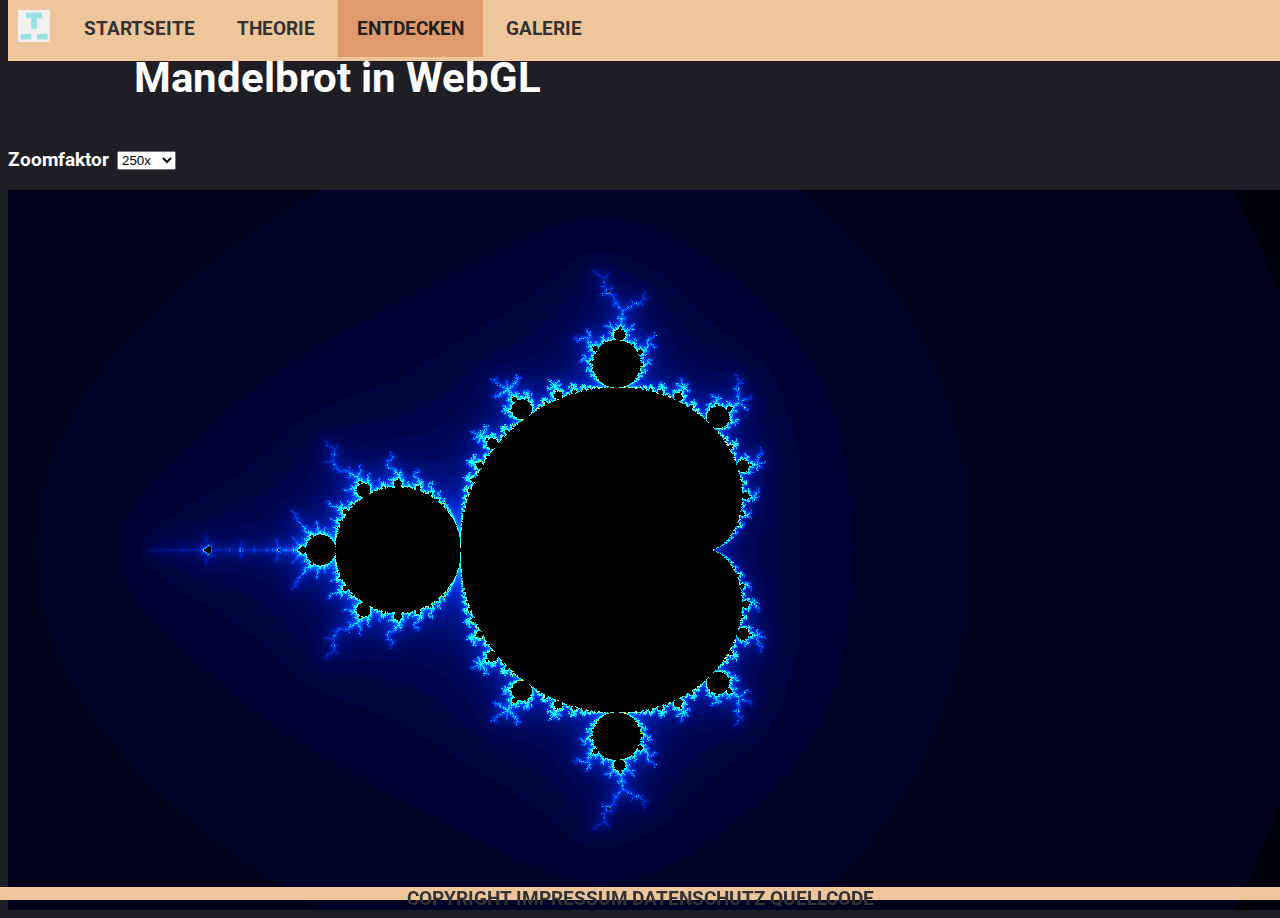
==== src/html/explore.html @ 79364bee "UI control element: zoom" ====
<!DOCTYPE html>
<html lang="en">

<head>
  <meta charset="UTF-8">
  <meta http-equiv="X-UA-Compatible" content="IE=edge">
  <meta name="viewport" content="width=device-width, initial-scale=1.0">
  <title>Mandelbrot Implementierung</title>
  <link rel="stylesheet" href="../css/styles.css">
  <script src="../js/renderer.js" defer></script>
</head>

<body>
  <div class="navbar">
    <img src="../../res/author_logo.png" class="logo" width="32">
    <nav>
      <ul>
        <li><a href="index.html">Startseite</a></li>
        <li><a href="theory.html">Theorie</a></li>
        <li><a class="active" href="explore.html">Entdecken</a></li>
        <li><a href="gallery.html">Galerie</a></li>
      </ul>
    </nav>
  </div>

  <h1 class="explore_title">Mandelbrot in WebGL</h1>

  <div class="ui">
    <h3 class="zoom">Zoomfaktor</h3>
    <select onchange="changeZoom(this.options[this.selectedIndex].value)">
      <option value="250">250x</option>
      <option value="1000">1000x</option>
      <option value="2500">2500x</option>
      <option value="4000">4000x</option>
    </select>
  </div>

  <canvas class="glcanvas" width="1280" height="720"></canvas>
  <footer>
    <div>
      <a href="https://github.com/marliv0/Fraktale/tree/main#copyright">Copyright</a>
      <a href="https://github.com/marliv0/Fraktale/tree/main#impressum">Impressum</a>
      <a href="https://github.com/marliv0/Fraktale/tree/main#datenschutz">Datenschutz</a>
      <a href="https://github.com/marliv0/Fraktale">Quellcode</a>
    </div>
  </footer>
</body>
---- src/css/styles.css ----
/* Font, welcher benutzt wird */
@import url('https://fonts.googleapis.com/css2?family=Roboto:wght@400;500&display=swap');

html {
    scroll-behavior: smooth;
    font-family: 'Roboto', sans-serif;
    margin: 0;
    padding: 0;
}

body {
    background-color: #1E1E24;
    color: #ffffff;
}

.navbar a {
    float: left;
    color: #333333;
    text-align: center;
    text-decoration: none;
    font-size: 19px;
    text-transform: uppercase;
    font-weight: bold;
}

.navbar a:hover {
    background-color: #202020;
    color: #ffffff;
}

.navbar a.active {
    background-color: #DF9B6D;
    color: #202020;
}

.navbar {
    z-index: 3;
    background-color: #EFC69B;
    width: 100%;
    overflow: hidden;
    text-align: center;
    position: fixed;
    top: 0;
}

nav {
    float: left;
    margin: 0;
    text-align: center;
}

nav ul {
    display: inline-block;
    margin: 0;
    padding: 0;
}

nav ul li {
    display: inline-block;
    list-style-type: none;
}

nav>ul>li>a {
    display: block;
    line-height: 2em;
    padding: 0.5em 1em;
    text-decoration: none;
}

.logo {
    float: left;
    position: relative;
    margin: 10px 15px 15px 10px;
}

iframe {
    padding-top: 3%;
    position: absolute;
    display: block;
    top: 0;
    left: 0;
    max-width: 100%;
    width: 100%;
    height: 100%;
    /* pointer-events: none; */
}

.introduction {
    position: absolute;
    top: 115%;
    left: 25%;
    width: 50vw;
    display: inline-block;
}

.intro_paragraph {
    font-size: 24px;
    word-wrap: break-word;
    z-index: 3;
}

.main_img {
    max-width: 100%;
    width: 15%;
    height: auto;
    float: right;
    position: absolute;
    top: 10%;
    z-index: 1;
}

button {
    pointer-events: fill;
    border: none;
    color: white;
    background-color: #FF8A5B;
    z-index: 2;
    position: absolute;
    top: 100%;
    font-size: 24px;
    width: 50vw;
    height: 5vh;
}

@media (max-width: 600px) {
    button {
        bottom: 5%;
        left: 5%;
    }
}

.articles {
    font-size: 32px;
    margin-top: 95%;
    margin-right: 10%;
    text-align: center;
}

.row {
    margin-left: 350px;
    margin-top: 2%;
    margin-left: 255;
    display: flex;
}

.column {
    flex: 33.33%;
    /* padding: 5px; */
}

img.article_img_mandelbulb:hover,
img.article_img_mandelbulb:focus,
img.article_img_mandelbrot:hover,
img.article_img_mandelbrot:focus,
img.article_img_julia:hover,
img.article_img_julia:focus,
img.article_img_newton:hover,
img.article_img_newton:focus {
    height: 500px;
    width: auto;
    webkit-filter: blur(4px);
    filter: blur(4px);
}

.glcanvas {
    padding-right: 0;
    margin-right: auto;
    margin-top: 0%;
    display: block;
}

footer {
    z-index: 3;
    position: fixed;
    left: 0;
    bottom: 0;
    width: 100%;
    background-color: #EFC69B;
    text-align: center;
    height: 1.5%;
    text-transform: uppercase;
    font-weight: bold;
}

footer a {
    color: #333333;
    text-decoration: none;
    font-size: 19px;
}

footer a:hover {
    color: #ffffff;
    background-color: #202020;
}

#sidebar {
    height: 100%;
    width: 185px;
    position: fixed;
    top: 0;
    left: 0;
    background-color: #111;
    overflow-x: hidden;
    padding-top: 3%;
    white-space: nowrap;
}

#sidebar li {
    text-decoration: none;
    list-style-type: none;
    font-size: 25px;
    color: #818181;
    cursor: pointer;
}

.contents {
    margin-left: 170px;
    padding-top: 5%;
    padding-left: 1vh;
    word-wrap: break-all;
    font-size: 24px;
}

.example_mandelbulb,
.example_mandelbrot,
.example_newton,
.example_julia {
    display: block;
    margin: 0 auto;
}

.explore_title {
    font-size: 42px;
    padding-top: 2%;
    padding-left: 10%;
}

.ui {
    display: flex;
    align-items: center;
}

.zoom {
    margin-right: 8px;
}

select {
    float: left;
}
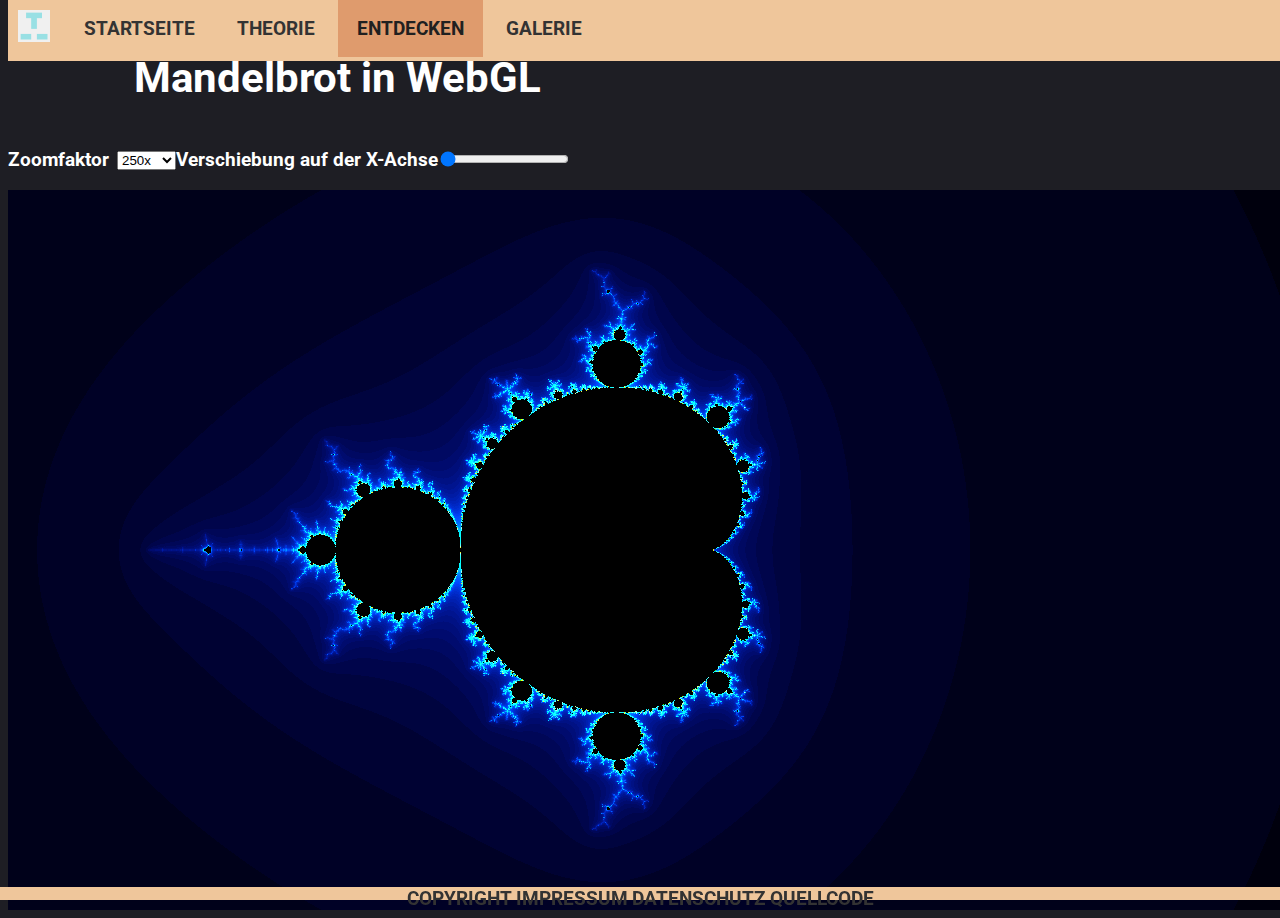
==== commit 71feb2bf: "Control elements: slider for X transformation" ====
--- a/src/html/explore.html
+++ b/src/html/explore.html
@@ -33,6 +33,11 @@
       <option value="2500">2500x</option>
       <option value="4000">4000x</option>
     </select>
+
+    <h3 class="transform">Verschiebung auf der X-Achse</h3>
+    <div class="slide_container">
+      <input type="range" min="1" max="100" value="1" class="x_slider" oninput="transform()">
+    </div>
   </div>
 
   <canvas class="glcanvas" width="1280" height="720"></canvas>
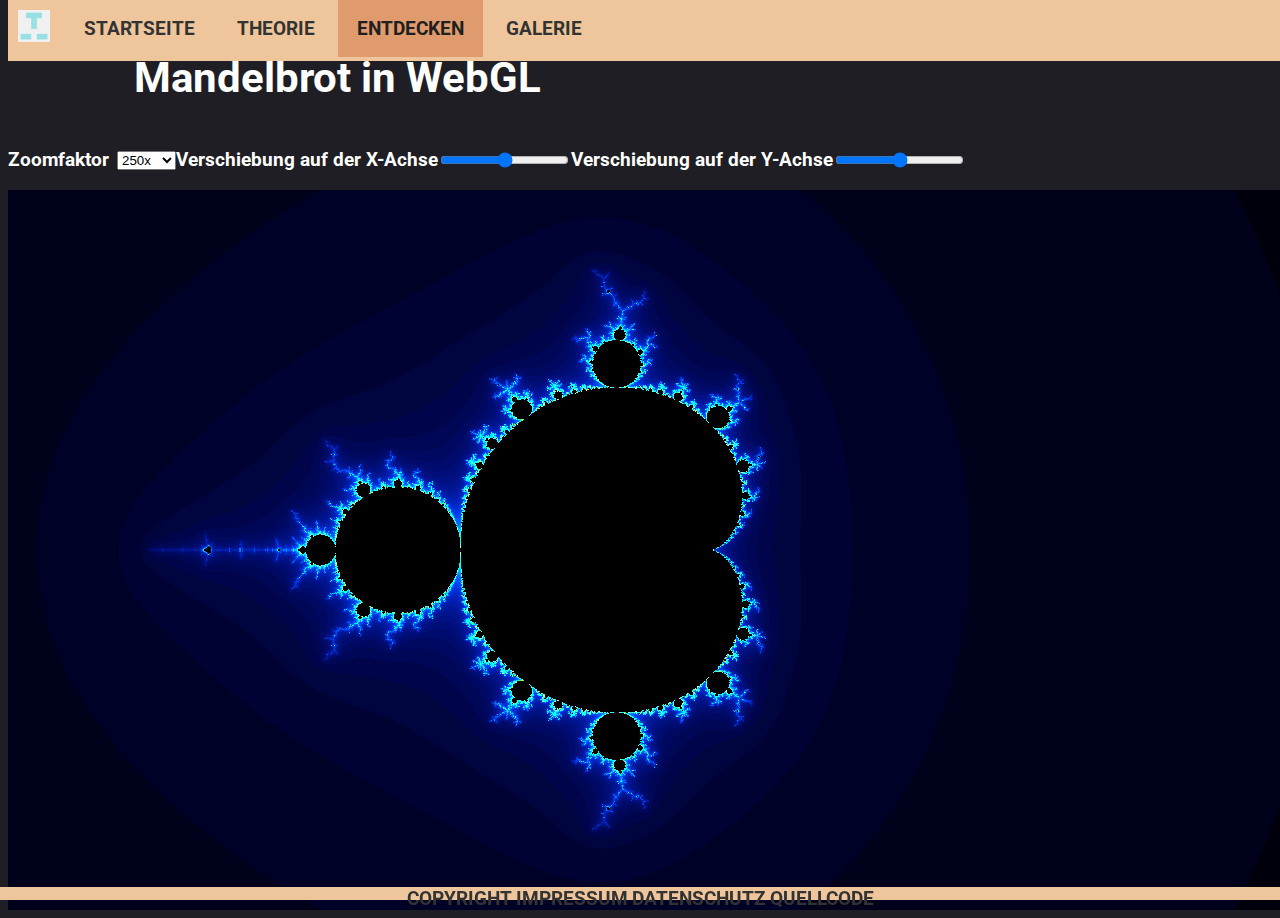
==== commit 4c9c2f79: "Control elements: slider for Y transformation" ====
--- a/src/html/explore.html
+++ b/src/html/explore.html
@@ -35,9 +35,11 @@
     </select>
 
     <h3 class="transform">Verschiebung auf der X-Achse</h3>
-    <div class="slide_container">
-      <input type="range" min="1" max="100" value="1" class="x_slider" oninput="transform()">
-    </div>
+    <input type="range" min="-3" max="3" value="0" step="0.1" class="x_slider" oninput="transformX()">
+
+    <h3 class="transform">Verschiebung auf der Y-Achse</h3>
+    <input type="range" min="-2" max="2" value="0" step="0.1" class="y_slider" oninput="transformY()">
+  </div>
   </div>
 
   <canvas class="glcanvas" width="1280" height="720"></canvas>
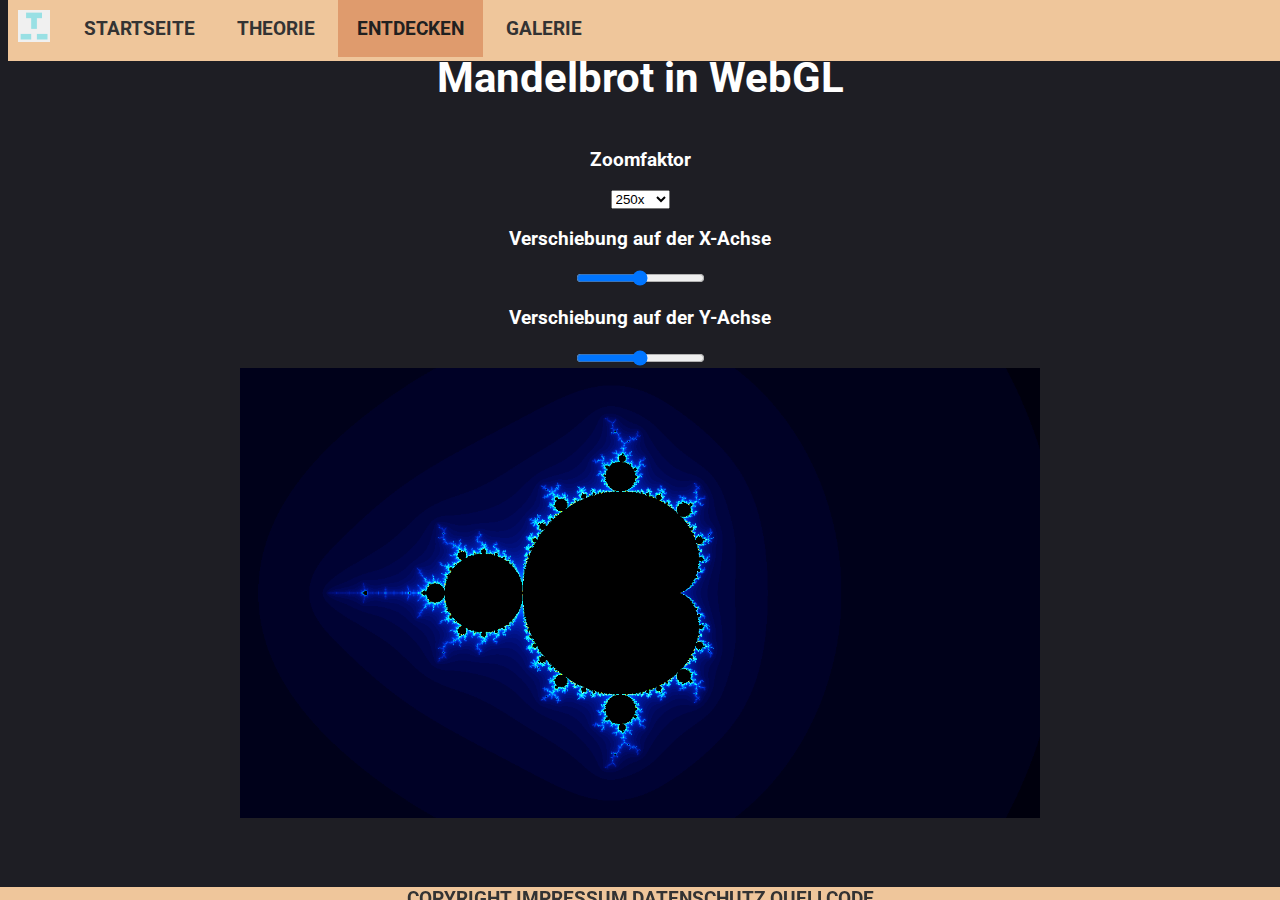
==== commit bd63da56: "Make control elements stacked & center canvas" ====
--- a/src/html/explore.html
+++ b/src/html/explore.html
@@ -24,7 +24,6 @@
   </div>
 
   <h1 class="explore_title">Mandelbrot in WebGL</h1>
-
   <div class="ui">
     <h3 class="zoom">Zoomfaktor</h3>
     <select onchange="changeZoom(this.options[this.selectedIndex].value)">
@@ -40,7 +39,6 @@
     <h3 class="transform">Verschiebung auf der Y-Achse</h3>
     <input type="range" min="-2" max="2" value="0" step="0.1" class="y_slider" oninput="transformY()">
   </div>
-  </div>
 
   <canvas class="glcanvas" width="1280" height="720"></canvas>
   <footer>
--- a/src/css/styles.css
+++ b/src/css/styles.css
@@ -163,10 +163,12 @@
 }
 
 .glcanvas {
+    padding-left: 0;
     padding-right: 0;
+    margin-left: auto;
     margin-right: auto;
-    margin-top: 0%;
-    display: block;
+    display: block;
+    width: 800px;
 }
 
 footer {
@@ -231,19 +233,13 @@
 
 .explore_title {
     font-size: 42px;
+    text-align: center;
     padding-top: 2%;
-    padding-left: 10%;
 }
 
 .ui {
     display: flex;
+    flex-direction: column;
+    justify-content: center;
     align-items: center;
-}
-
-.zoom {
-    margin-right: 8px;
-}
-
-select {
-    float: left;
 }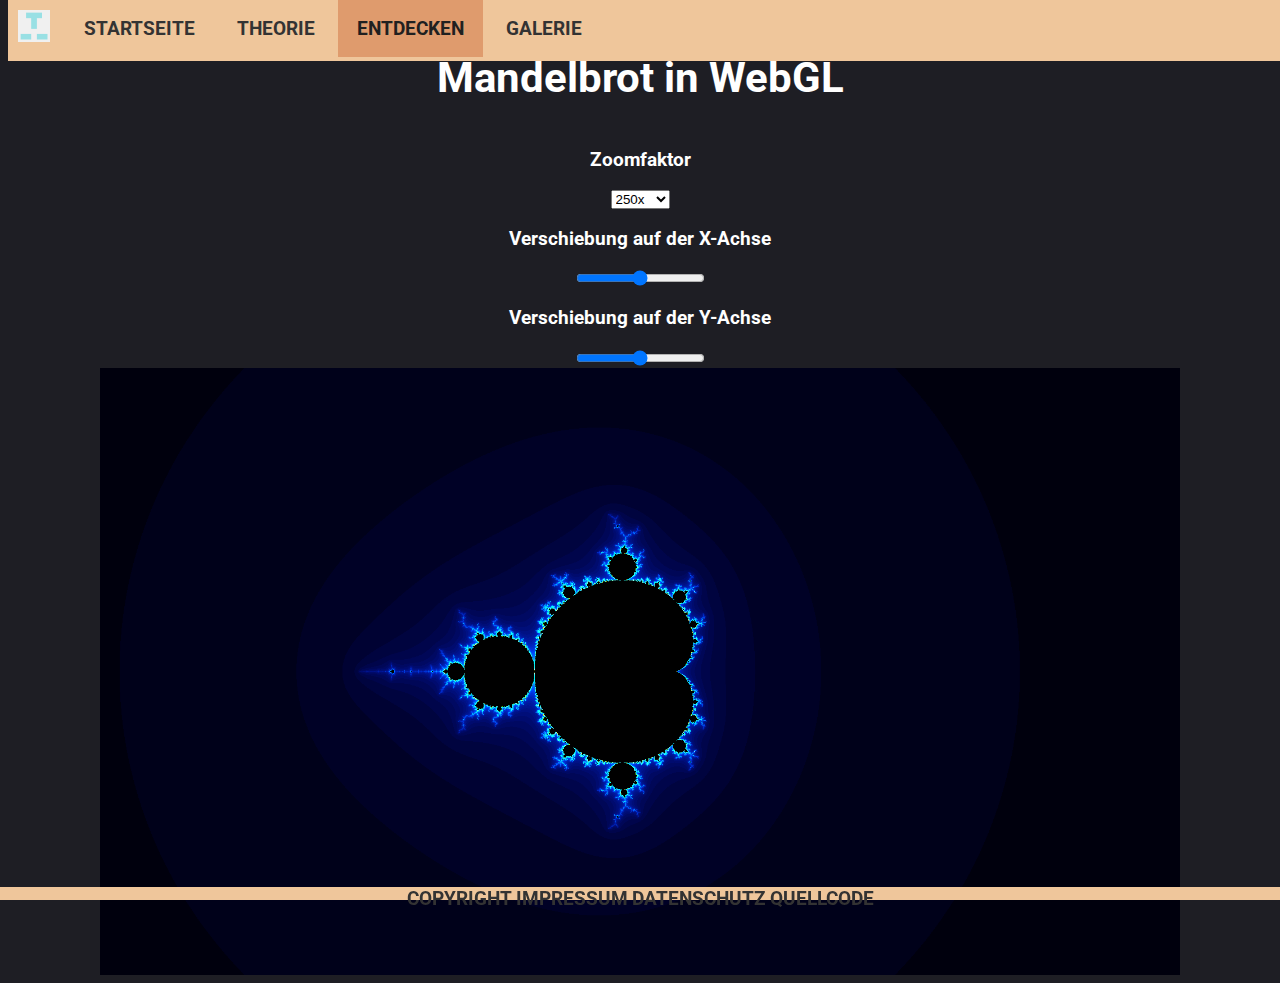
==== commit f3c76a5b: "Change sliders granularity & canvas resolution" ====
--- a/src/html/explore.html
+++ b/src/html/explore.html
@@ -34,13 +34,13 @@
     </select>
 
     <h3 class="transform">Verschiebung auf der X-Achse</h3>
-    <input type="range" min="-3" max="3" value="0" step="0.1" class="x_slider" oninput="transformX()">
-
+    <input type="range" min="-3" max="3" value="0" step="0.01" class="x_slider" oninput="transformX()">
+    
     <h3 class="transform">Verschiebung auf der Y-Achse</h3>
-    <input type="range" min="-2" max="2" value="0" step="0.1" class="y_slider" oninput="transformY()">
+    <input type="range" min="-2" max="2" value="0" step="0.01" class="y_slider" oninput="transformY()">
   </div>
 
-  <canvas class="glcanvas" width="1280" height="720"></canvas>
+  <canvas class="glcanvas" width="1920" height="1080"></canvas>
   <footer>
     <div>
       <a href="https://github.com/marliv0/Fraktale/tree/main#copyright">Copyright</a>
--- a/src/css/styles.css
+++ b/src/css/styles.css
@@ -168,7 +168,7 @@
     margin-left: auto;
     margin-right: auto;
     display: block;
-    width: 800px;
+    width: 1080px;
 }
 
 footer {
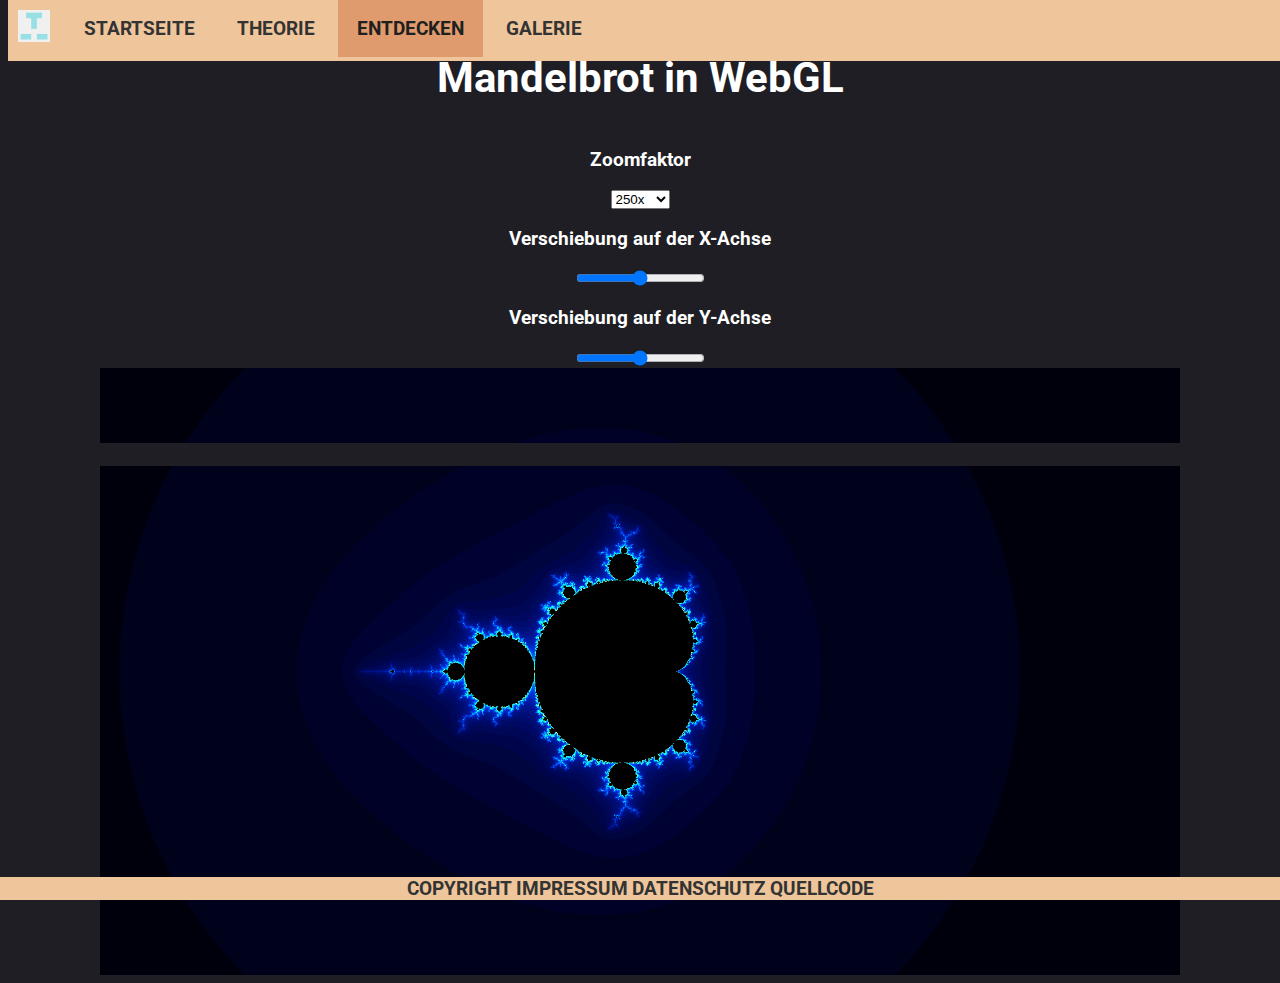
==== commit bf55b4df: "Gradients & comments" ====
--- a/src/html/explore.html
+++ b/src/html/explore.html
@@ -34,10 +34,10 @@
     </select>
 
     <h3 class="transform">Verschiebung auf der X-Achse</h3>
-    <input type="range" min="-3" max="3" value="0" step="0.01" class="x_slider" oninput="transformX()">
+    <input type="range" min="-3" max="3" value="0" step="0.1" class="x_slider" oninput="transformX()">
     
     <h3 class="transform">Verschiebung auf der Y-Achse</h3>
-    <input type="range" min="-2" max="2" value="0" step="0.01" class="y_slider" oninput="transformY()">
+    <input type="range" min="-2" max="2" value="0" step="0.1" class="y_slider" oninput="transformY()">
   </div>
 
   <canvas class="glcanvas" width="1920" height="1080"></canvas>
--- a/src/css/styles.css
+++ b/src/css/styles.css
@@ -82,7 +82,6 @@
     max-width: 100%;
     width: 100%;
     height: 100%;
-    /* pointer-events: none; */
 }
 
 .introduction {
@@ -91,12 +90,18 @@
     left: 25%;
     width: 50vw;
     display: inline-block;
+    background-image: linear-gradient(45deg, #DF9B6D, #DAAF44);/* #F2E3BC);*/
+}
+
+.intro_title {
+    text-align: center;
 }
 
 .intro_paragraph {
     font-size: 24px;
     word-wrap: break-word;
     z-index: 3;
+    text-align: center;
 }
 
 .main_img {
@@ -132,20 +137,19 @@
 .articles {
     font-size: 32px;
     margin-top: 95%;
-    margin-right: 10%;
-    text-align: center;
+    text-align: center;
+    background-image: linear-gradient(55deg, #1E1E24,#323031);
 }
 
 .row {
     margin-left: 350px;
     margin-top: 2%;
-    margin-left: 255;
+    margin-left: 5%;
     display: flex;
 }
 
 .column {
     flex: 33.33%;
-    /* padding: 5px; */
 }
 
 img.article_img_mandelbulb:hover,
@@ -162,6 +166,56 @@
     filter: blur(4px);
 }
 
+@keyframes fadeIn {
+    0% {
+        opacity: 0;
+    }
+
+    100% {
+        opacity: 1;
+    }
+}
+
+@-moz-keyframes fadeIn {
+    0% {
+        opacity: 0;
+    }
+
+    100% {
+        opacity: 1;
+    }
+}
+
+@-webkit-keyframes fadeIn {
+    0% {
+        opacity: 0;
+    }
+
+    100% {
+        opacity: 1;
+    }
+}
+
+@-o-keyframes fadeIn {
+    0% {
+        opacity: 0;
+    }
+
+    100% {
+        opacity: 1;
+    }
+}
+
+@-ms-keyframes fadeIn {
+    0% {
+        opacity: 0;
+    }
+
+    100% {
+        opacity: 1;
+    }
+}
+
 .glcanvas {
     padding-left: 0;
     padding-right: 0;
@@ -179,9 +233,11 @@
     width: 100%;
     background-color: #EFC69B;
     text-align: center;
-    height: 1.5%;
+    min-height: 1.5%;
     text-transform: uppercase;
     font-weight: bold;
+    margin-top: auto;
+    overflow: hidden;
 }
 
 footer a {
@@ -203,6 +259,7 @@
     left: 0;
     background-color: #111;
     overflow-x: hidden;
+    overflow-y: auto;
     padding-top: 3%;
     white-space: nowrap;
 }
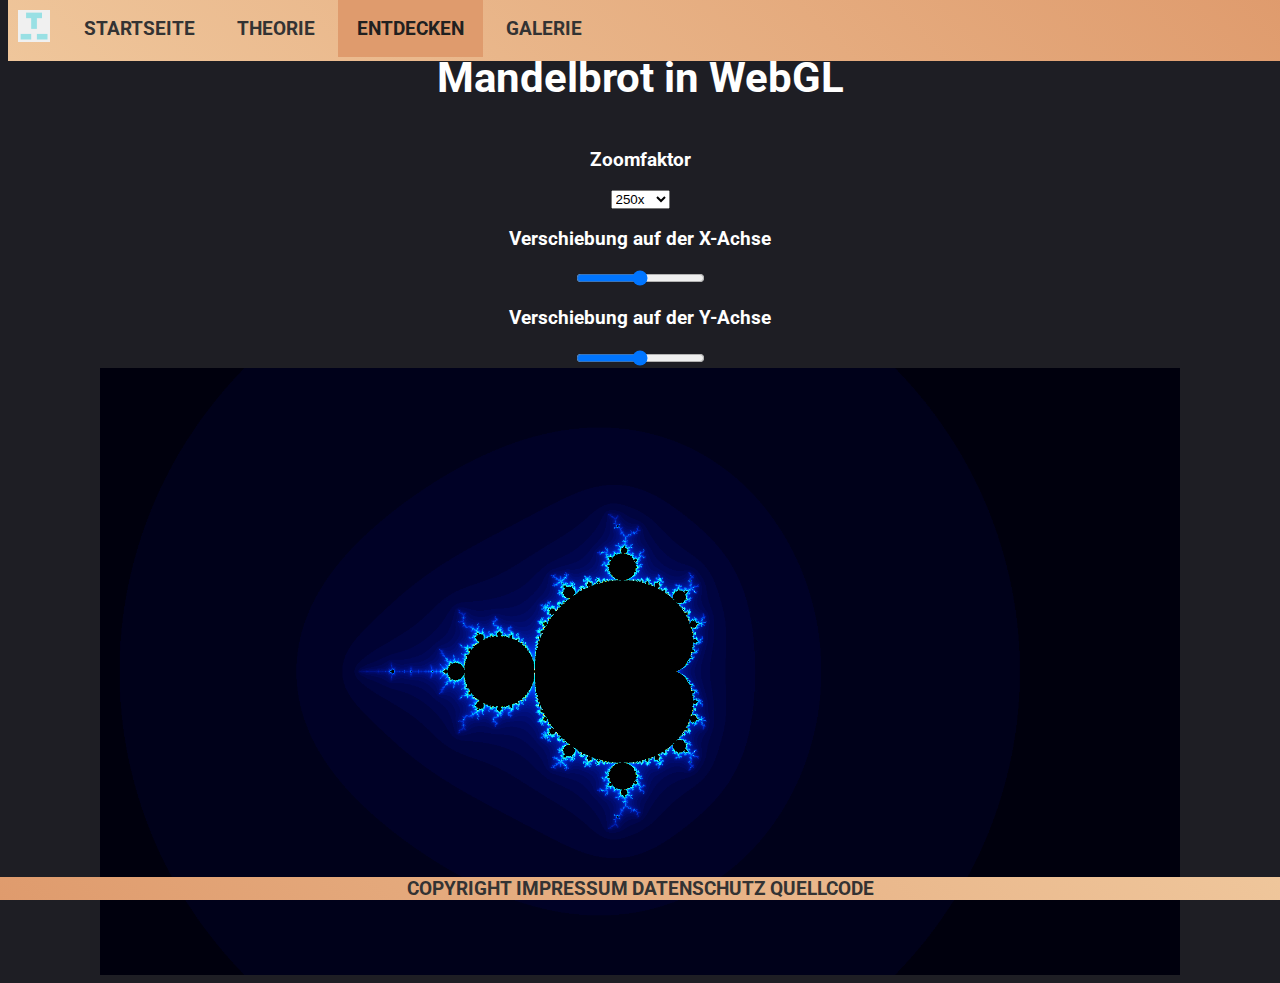
==== commit 2b79fae1: "Formalities" ====
--- a/src/html/explore.html
+++ b/src/html/explore.html
@@ -2,10 +2,13 @@
 <html lang="en">
 
 <head>
+  <title>Mandelbrot Implementierung</title>
   <meta charset="UTF-8">
-  <meta http-equiv="X-UA-Compatible" content="IE=edge">
+  <meta http-equiv="content-type" content="text/html; charset=utf-8">
+  <meta name="author" content="Marko Livajusic">
+  <meta name="keywords" content="Fraktale, Mandelbrot-Menge, komplexe Zahlen">
+  <meta name="description" content="Darstellung der Mandelbrot-Menge mithilfe von WebGL">
   <meta name="viewport" content="width=device-width, initial-scale=1.0">
-  <title>Mandelbrot Implementierung</title>
   <link rel="stylesheet" href="../css/styles.css">
   <script src="../js/renderer.js" defer></script>
 </head>
@@ -35,7 +38,7 @@
 
     <h3 class="transform">Verschiebung auf der X-Achse</h3>
     <input type="range" min="-3" max="3" value="0" step="0.1" class="x_slider" oninput="transformX()">
-    
+
     <h3 class="transform">Verschiebung auf der Y-Achse</h3>
     <input type="range" min="-2" max="2" value="0" step="0.1" class="y_slider" oninput="transformY()">
   </div>
--- a/src/css/styles.css
+++ b/src/css/styles.css
@@ -1,3 +1,9 @@
+/**
+ * Zentrale CSS-Datei, die von jeder HTML-Seite benutzt wird.
+ * 
+ * 2023 Marko Livajusic (marko_livajusic0 <at> protonmail.com) 
+ */
+
 /* Font, welcher benutzt wird */
 @import url('https://fonts.googleapis.com/css2?family=Roboto:wght@400;500&display=swap');
 
@@ -35,7 +41,7 @@
 
 .navbar {
     z-index: 3;
-    background-color: #EFC69B;
+    background-image: linear-gradient(45deg, #EFC69B, #DF9B6D);
     width: 100%;
     overflow: hidden;
     text-align: center;
@@ -84,13 +90,16 @@
     height: 100%;
 }
 
-.introduction {
+#introduction {
     position: absolute;
     top: 115%;
     left: 25%;
     width: 50vw;
     display: inline-block;
-    background-image: linear-gradient(45deg, #DF9B6D, #DAAF44);/* #F2E3BC);*/
+    background-color: rgb(40, 36, 36);
+    border: solid 2px #EFC69B;
+    animation: none;
+    animation-iteration-count: 1
 }
 
 .intro_title {
@@ -117,6 +126,7 @@
 button {
     pointer-events: fill;
     border: none;
+    /*solid 2px #EFC69B;*/
     color: white;
     background-color: #FF8A5B;
     z-index: 2;
@@ -134,11 +144,13 @@
     }
 }
 
-.articles {
+#articles {
     font-size: 32px;
     margin-top: 95%;
     text-align: center;
-    background-image: linear-gradient(55deg, #1E1E24,#323031);
+    background-image: linear-gradient(55deg, #1E1E24, #323031);
+    animation: none;
+    animation-iteration-count: 1
 }
 
 .row {
@@ -171,6 +183,10 @@
         opacity: 0;
     }
 
+    50% {
+        opacity: 0.5;
+    }
+
     100% {
         opacity: 1;
     }
@@ -231,7 +247,7 @@
     left: 0;
     bottom: 0;
     width: 100%;
-    background-color: #EFC69B;
+    background-image: linear-gradient(45deg, #DF9B6D, #EFC69B);
     text-align: center;
     min-height: 1.5%;
     text-transform: uppercase;
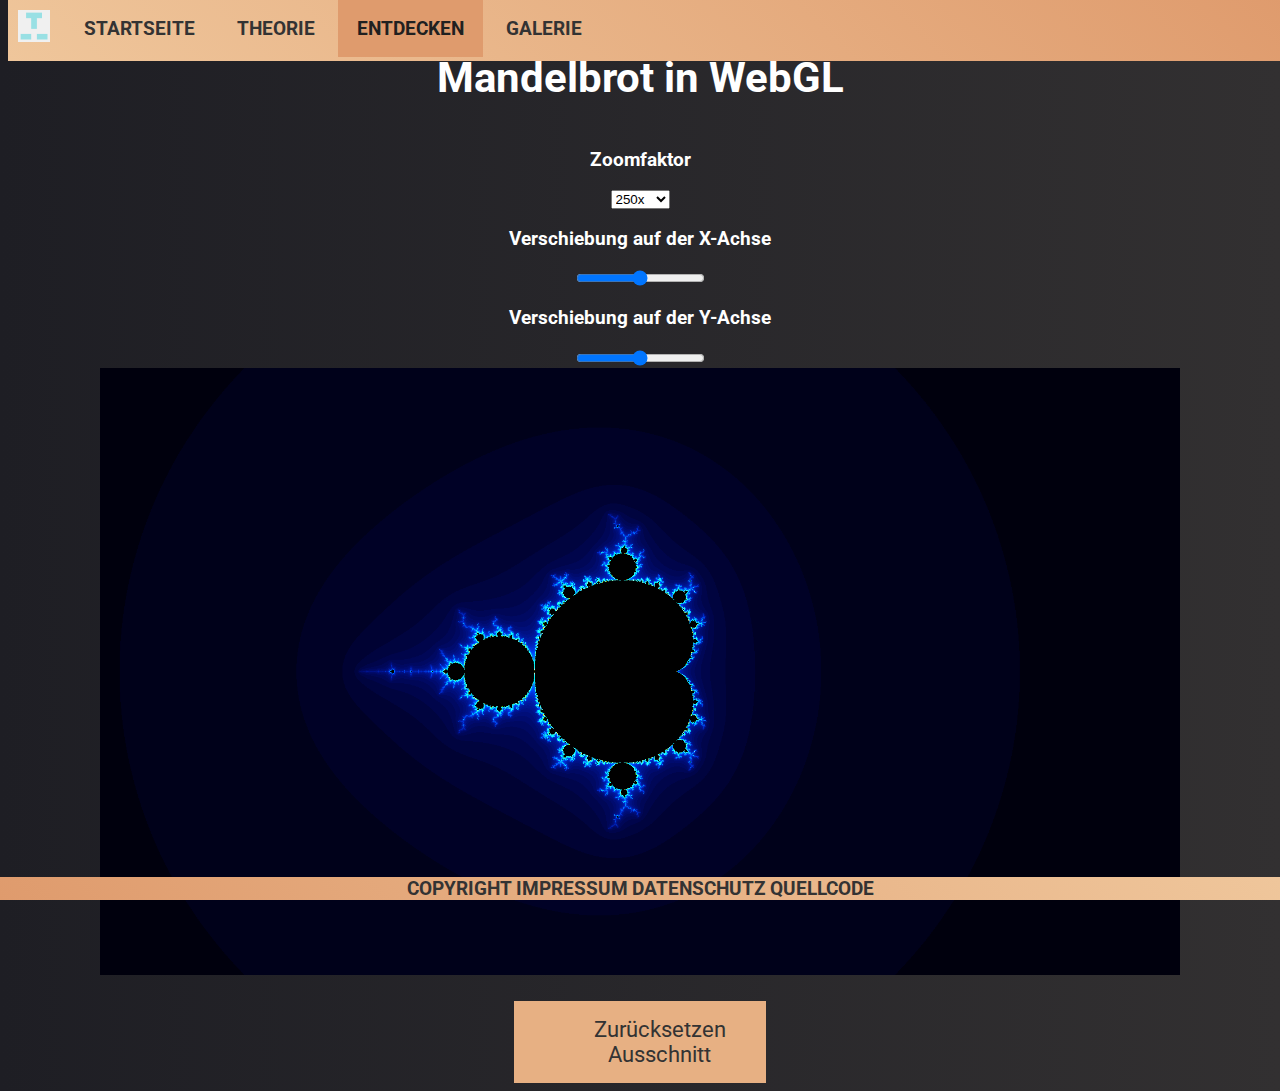
==== commit 51fa3496: "Control helpers" ====
--- a/src/html/explore.html
+++ b/src/html/explore.html
@@ -13,7 +13,7 @@
   <script src="../js/renderer.js" defer></script>
 </head>
 
-<body>
+<body class="explore_body">
   <div class="navbar">
     <img src="../../res/author_logo.png" class="logo" width="32">
     <nav>
@@ -37,13 +37,21 @@
     </select>
 
     <h3 class="transform">Verschiebung auf der X-Achse</h3>
-    <input type="range" min="-3" max="3" value="0" step="0.1" class="x_slider" oninput="transformX()">
+    <input type="range" min="-3" max="3" value="0" step="1" id="x_slider" oninput="transformX()">
 
     <h3 class="transform">Verschiebung auf der Y-Achse</h3>
-    <input type="range" min="-2" max="2" value="0" step="0.1" class="y_slider" oninput="transformY()">
+    <input type="range" min="-2" max="2" value="0" step="1" id="y_slider" oninput="transformY()">
+  </div>
+  
+  <canvas class="glcanvas" width="1920" height="1080"></canvas>
+
+  <div class="points">
+    <ul>
+      <li><a onclick="goToPoint(0, 0); changeZoom(250);">Zurücksetzen</a></li>
+      <li><a onclick="goToPoint(0, -1); changeZoom(4000);">Ausschnitt</a></li>
+    </ul>
   </div>
 
-  <canvas class="glcanvas" width="1920" height="1080"></canvas>
   <footer>
     <div>
       <a href="https://github.com/marliv0/Fraktale/tree/main#copyright">Copyright</a>
--- a/src/css/styles.css
+++ b/src/css/styles.css
@@ -126,7 +126,6 @@
 button {
     pointer-events: fill;
     border: none;
-    /*solid 2px #EFC69B;*/
     color: white;
     background-color: #FF8A5B;
     z-index: 2;
@@ -232,6 +231,10 @@
     }
 }
 
+.explore_body {
+    background-image: linear-gradient(to right, #1E1E24, #323031);
+}
+
 .glcanvas {
     padding-left: 0;
     padding-right: 0;
@@ -239,6 +242,25 @@
     margin-right: auto;
     display: block;
     width: 1080px;
+}
+
+.points {
+    margin-top: 2%;
+    cursor: pointer;
+    background-color: #e7b083;
+    width: 20%;
+    display: table;
+    margin-right: auto;
+    margin-left: auto;
+}
+
+.points li {
+    list-style-type: none;
+    margin: 0;
+    padding: 0;
+    text-align: center;
+    font-size: 22px;
+    color: #333333;
 }
 
 footer {
